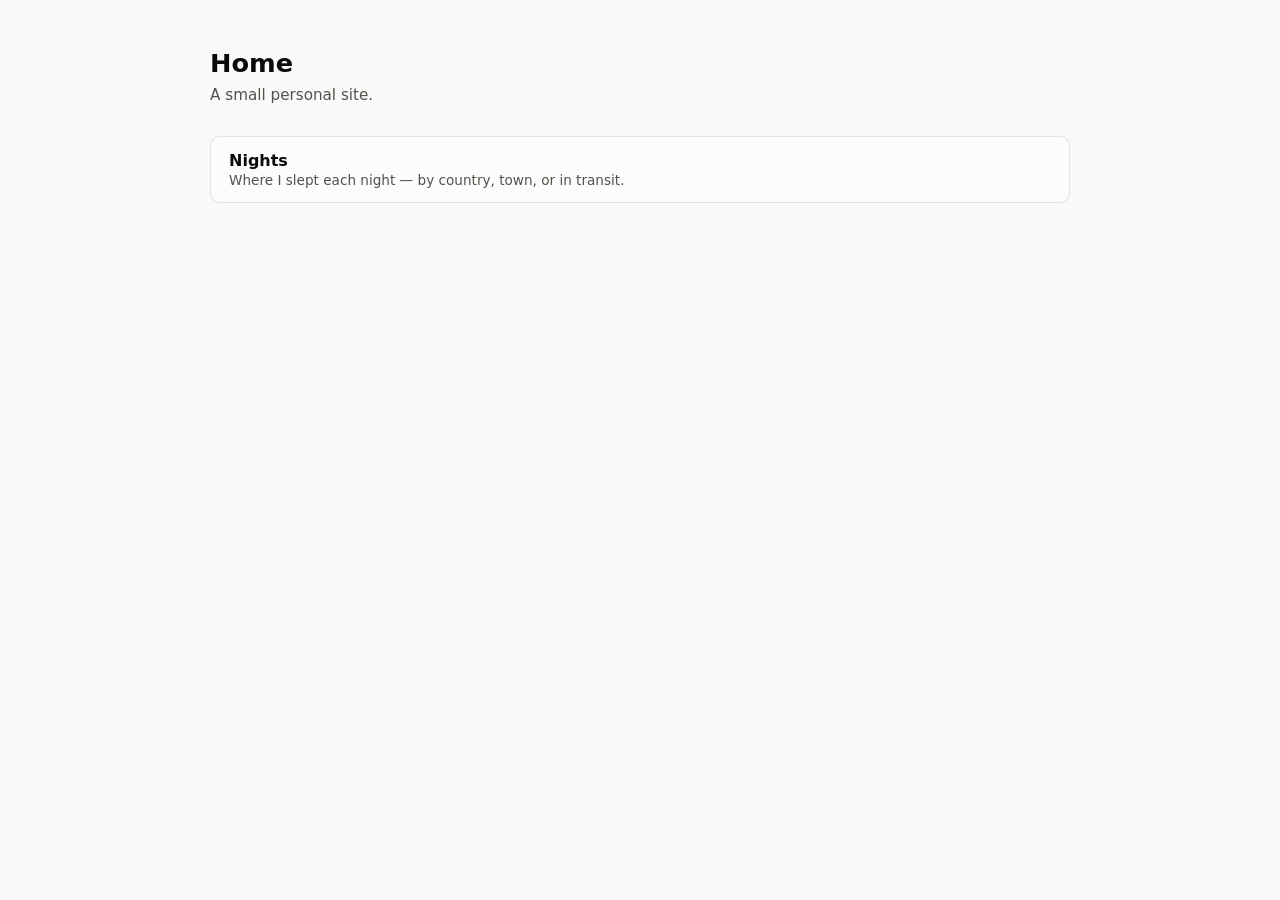
==== index.html @ d9fa3914 "Add nights tracker site: landing page, aggregate views, automation Co-Authored-By: Claude Sonnet 5 <" ====
<!DOCTYPE html>
<html lang="en">
<head>
<meta charset="UTF-8">
<meta name="viewport" content="width=device-width, initial-scale=1">
<meta name="robots" content="noindex, nofollow">
<title>Home</title>
<link rel="stylesheet" href="assets/style.css">
</head>
<body>
<div class="page">
  <h1>Home</h1>
  <p class="subtitle">A small personal site.</p>
  <ul class="link-list">
    <li>
      <a href="nights/">
        Nights
        <span class="desc">Where I slept each night — by country, town, or in transit.</span>
      </a>
    </li>
  </ul>
</div>
</body>
</html>
---- assets/style.css ----
/* Shared tokens — see the dataviz skill's reference palette. */
:root {
  color-scheme: light;
  --page: #f9f9f7;
  --surface: #fcfcfb;
  --text-primary: #0b0b0b;
  --text-secondary: #52514e;
  --text-muted: #898781;
  --gridline: #e1e0d9;
  --baseline: #c3c2b7;
  --border: rgba(11, 11, 11, 0.10);
  --series-1: #2a78d6;
  --series-2: #eb6834;
  --series-3: #1baf7a;
  --series-4: #eda100;
  --series-5: #e87ba4;
  --series-6: #008300;
  --series-7: #4a3aa7;
  --series-8: #e34948;
}

@media (prefers-color-scheme: dark) {
  :root:where(:not([data-theme="light"])) {
    color-scheme: dark;
    --page: #0d0d0d;
    --surface: #1a1a19;
    --text-primary: #ffffff;
    --text-secondary: #c3c2b7;
    --text-muted: #898781;
    --gridline: #2c2c2a;
    --baseline: #383835;
    --border: rgba(255, 255, 255, 0.10);
    --series-1: #3987e5;
    --series-2: #d95926;
    --series-3: #199e70;
    --series-4: #c98500;
    --series-5: #d55181;
    --series-6: #008300;
    --series-7: #9085e9;
    --series-8: #e66767;
  }
}

:root[data-theme="dark"] {
  color-scheme: dark;
  --page: #0d0d0d;
  --surface: #1a1a19;
  --text-primary: #ffffff;
  --text-secondary: #c3c2b7;
  --text-muted: #898781;
  --gridline: #2c2c2a;
  --baseline: #383835;
  --border: rgba(255, 255, 255, 0.10);
  --series-1: #3987e5;
  --series-2: #d95926;
  --series-3: #199e70;
  --series-4: #c98500;
  --series-5: #d55181;
  --series-6: #008300;
  --series-7: #9085e9;
  --series-8: #e66767;
}

* { box-sizing: border-box; }

body {
  margin: 0;
  background: var(--page);
  color: var(--text-primary);
  font-family: system-ui, -apple-system, "Segoe UI", sans-serif;
  -webkit-font-smoothing: antialiased;
}

.page {
  max-width: 900px;
  margin: 0 auto;
  padding: 48px 20px 80px;
}

h1 {
  font-size: 1.6rem;
  font-weight: 650;
  margin: 0 0 8px;
}

.subtitle {
  color: var(--text-secondary);
  margin: 0 0 32px;
  font-size: 0.95rem;
}

a { color: var(--series-1); text-decoration: none; }
a:hover { text-decoration: underline; }

.card {
  background: var(--surface);
  border: 1px solid var(--border);
  border-radius: 12px;
  padding: 16px 20px;
}

.link-list {
  list-style: none;
  margin: 0;
  padding: 0;
  display: flex;
  flex-direction: column;
  gap: 10px;
}

.link-list a {
  display: block;
  padding: 14px 18px;
  border-radius: 10px;
  border: 1px solid var(--border);
  background: var(--surface);
  color: var(--text-primary);
  font-weight: 600;
}

.link-list a:hover {
  border-color: var(--series-1);
  text-decoration: none;
}

.link-list .desc {
  display: block;
  font-weight: 400;
  color: var(--text-secondary);
  font-size: 0.85rem;
  margin-top: 2px;
}

button {
  font-family: inherit;
  font-size: 0.95rem;
  cursor: pointer;
}

.btn {
  padding: 10px 16px;
  border-radius: 8px;
  border: 1px solid var(--border);
  background: var(--surface);
  color: var(--text-primary);
}

.btn:hover { border-color: var(--series-1); }

.btn-primary {
  background: var(--series-1);
  color: #ffffff;
  border-color: transparent;
}
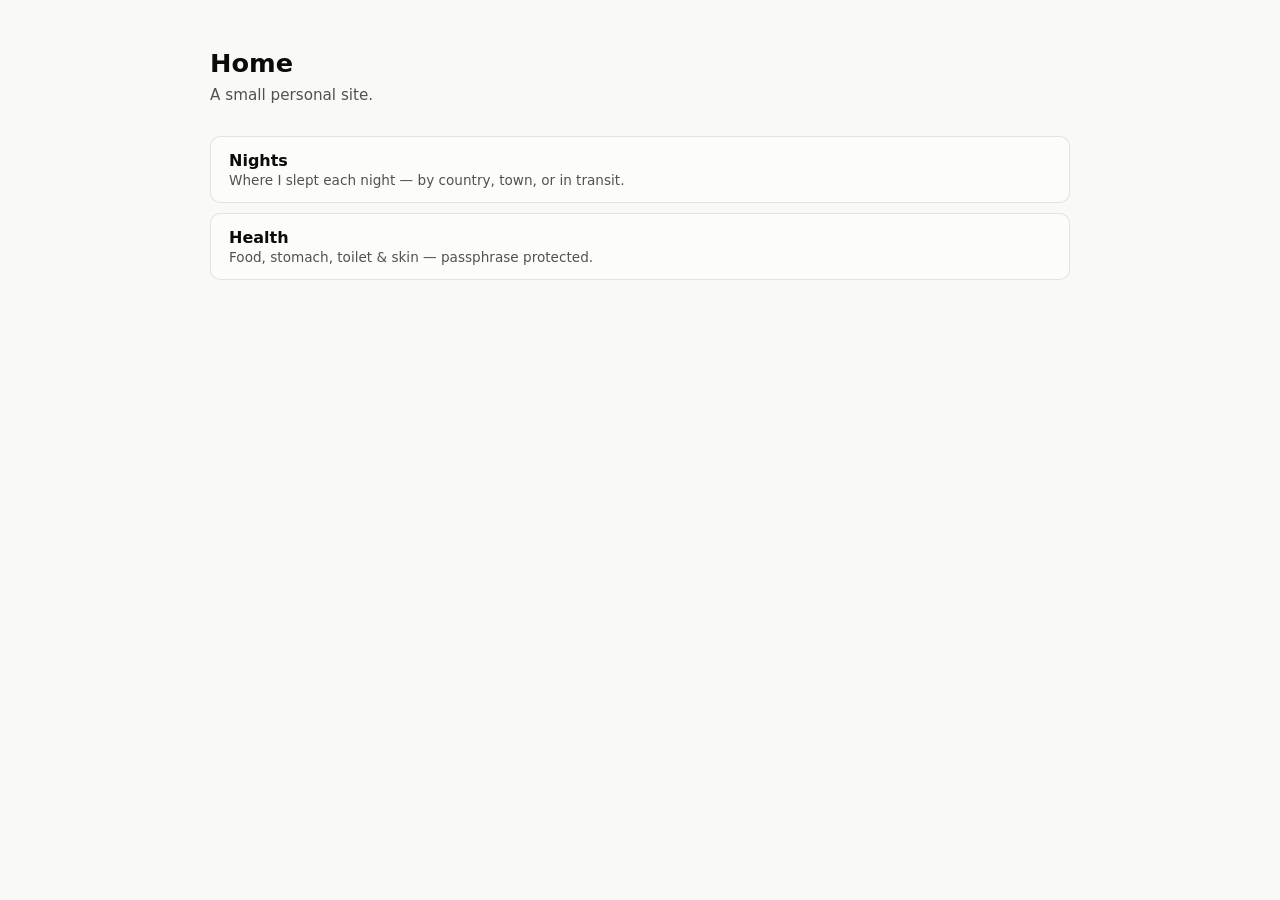
==== commit 62bdc83f: "Add health tracker: food, stomach, toilet, skin logging New passphrase-gated subpage (separate priva" ====
--- a/index.html
+++ b/index.html
@@ -18,6 +18,12 @@
         <span class="desc">Where I slept each night — by country, town, or in transit.</span>
       </a>
     </li>
+    <li>
+      <a href="health/">
+        Health
+        <span class="desc">Food, stomach, toilet &amp; skin — passphrase protected.</span>
+      </a>
+    </li>
   </ul>
 </div>
 </body>
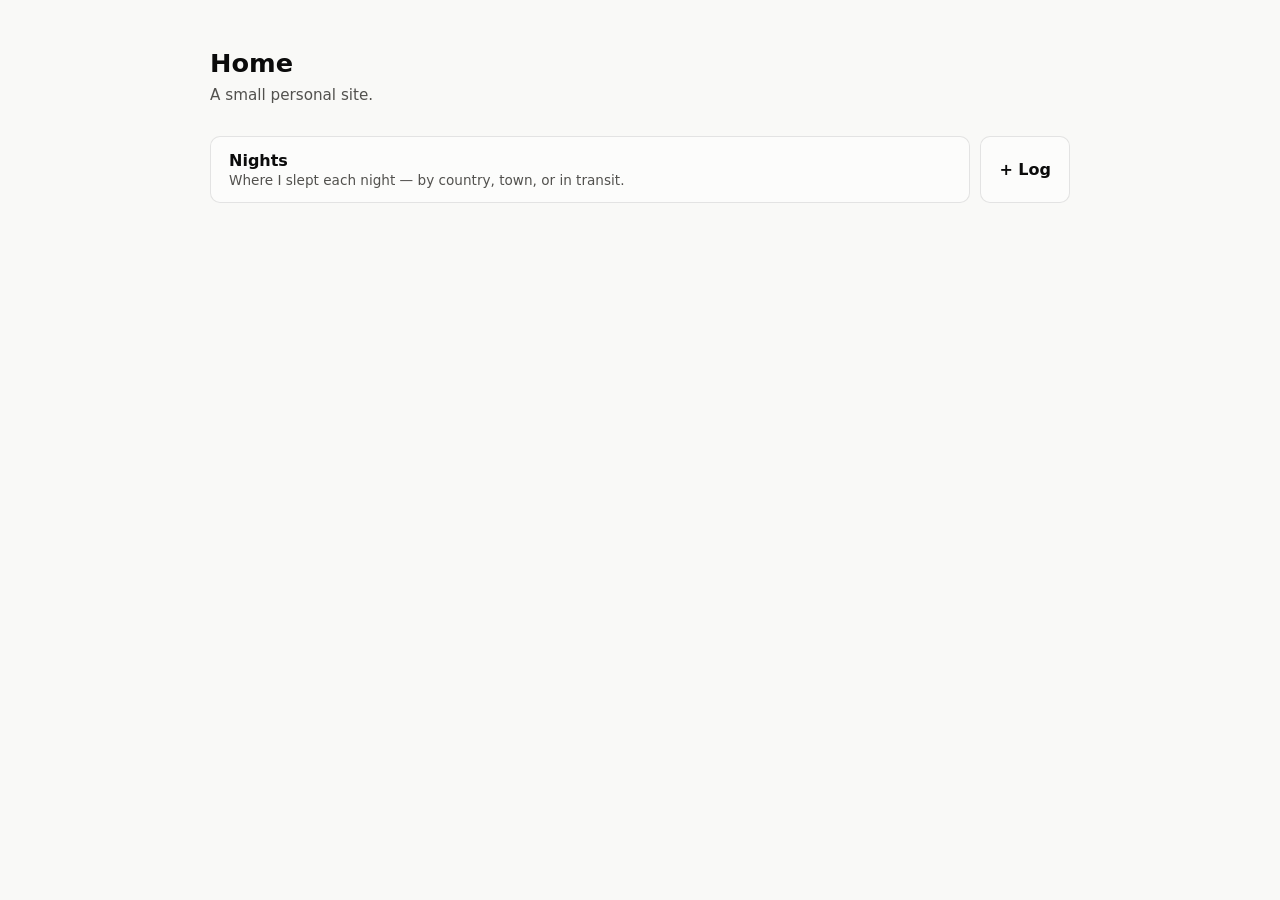
==== commit 80ce7e30: "Remove the health tracker entirely; improve nights gap detection - Deleted health/, assets/health-da" ====
--- a/index.html
+++ b/index.html
@@ -12,17 +12,12 @@
   <h1>Home</h1>
   <p class="subtitle">A small personal site.</p>
   <ul class="link-list">
-    <li>
-      <a href="nights/">
+    <li class="link-row">
+      <a href="nights/" class="link-main">
         Nights
         <span class="desc">Where I slept each night — by country, town, or in transit.</span>
       </a>
-    </li>
-    <li>
-      <a href="health/">
-        Health
-        <span class="desc">Food, stomach, toilet &amp; skin — passphrase protected.</span>
-      </a>
+      <a href="nights/log/" class="btn log-btn">+ Log</a>
     </li>
   </ul>
 </div>
--- a/assets/style.css
+++ b/assets/style.css
@@ -131,6 +131,19 @@
   margin-top: 2px;
 }
 
+.link-row {
+  display: flex;
+  align-items: stretch;
+  gap: 10px;
+}
+.link-row .link-main { flex: 1; }
+.link-row .log-btn {
+  display: flex;
+  align-items: center;
+  text-decoration: none;
+  white-space: nowrap;
+}
+
 button {
   font-family: inherit;
   font-size: 0.95rem;
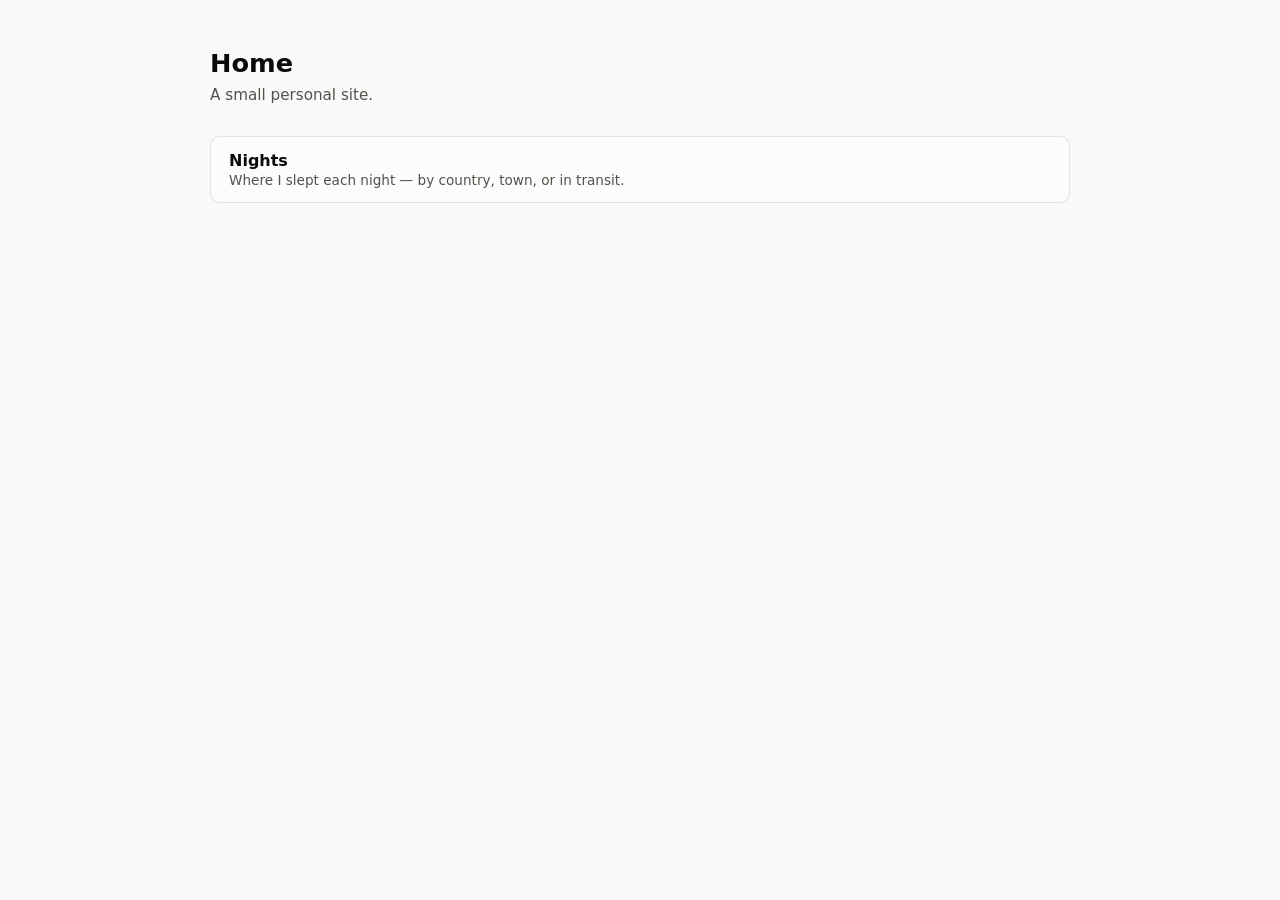
==== commit 7aed7103: "Move + Log to the calendar page; click a day to log or change it - Home page: + Log button removed; " ====
--- a/index.html
+++ b/index.html
@@ -5,19 +5,18 @@
 <meta name="viewport" content="width=device-width, initial-scale=1">
 <meta name="robots" content="noindex, nofollow">
 <title>Home</title>
-<link rel="stylesheet" href="assets/style.css">
+<link rel="stylesheet" href="assets/style.css?v=20261111174329">
 </head>
 <body>
 <div class="page">
   <h1>Home</h1>
   <p class="subtitle">A small personal site.</p>
   <ul class="link-list">
-    <li class="link-row">
-      <a href="nights/" class="link-main">
+    <li>
+      <a href="nights/">
         Nights
         <span class="desc">Where I slept each night — by country, town, or in transit.</span>
       </a>
-      <a href="nights/log/" class="btn log-btn">+ Log</a>
     </li>
   </ul>
 </div>
--- a/assets/style.css
+++ b/assets/style.css
@@ -131,19 +131,6 @@
   margin-top: 2px;
 }
 
-.link-row {
-  display: flex;
-  align-items: stretch;
-  gap: 10px;
-}
-.link-row .link-main { flex: 1; }
-.link-row .log-btn {
-  display: flex;
-  align-items: center;
-  text-decoration: none;
-  white-space: nowrap;
-}
-
 button {
   font-family: inherit;
   font-size: 0.95rem;
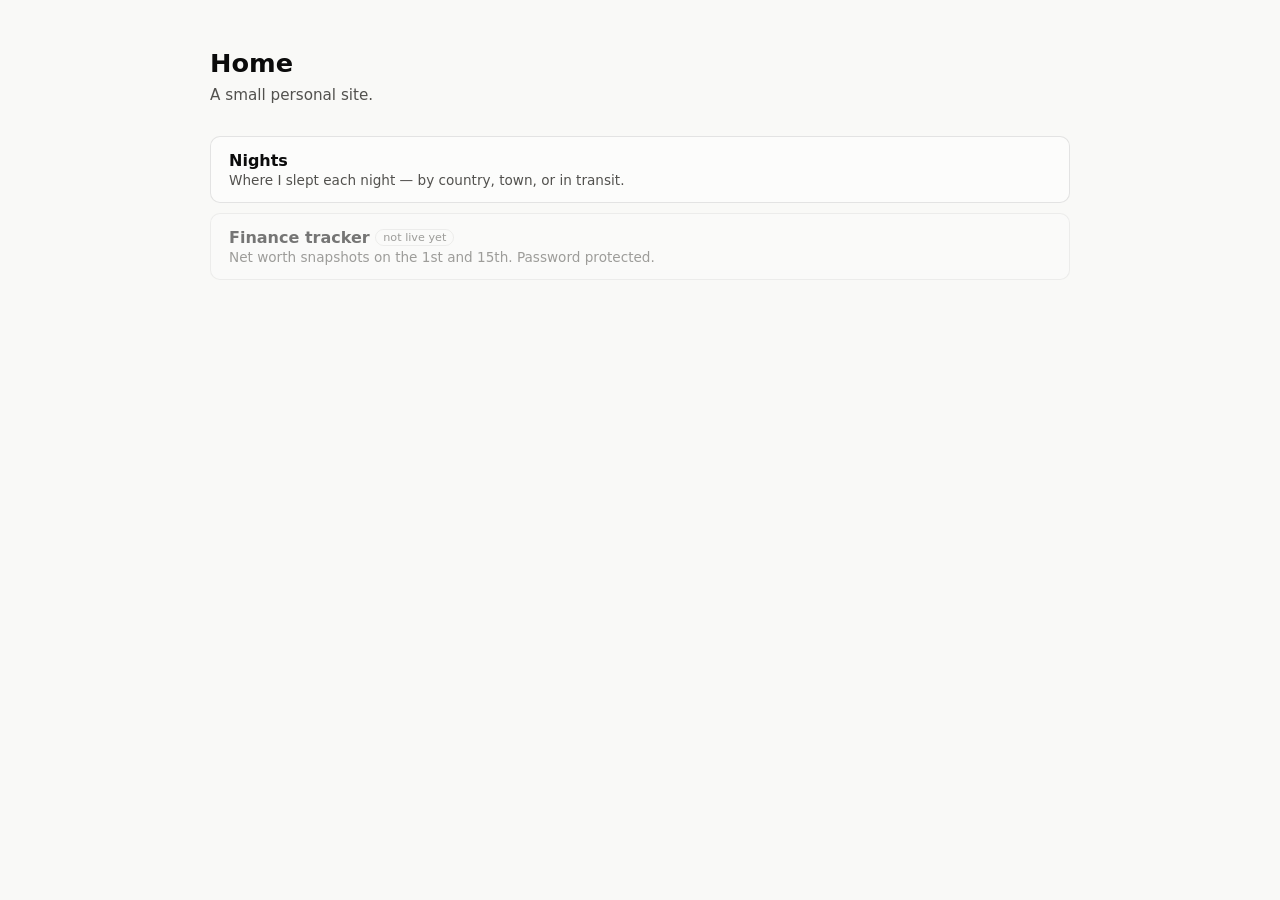
==== commit 1d45be24: "Landing page: build the site list from assets/sites.js; add Finance tracker Co-Authored-By: Claude O" ====
--- a/index.html
+++ b/index.html
@@ -5,20 +5,43 @@
 <meta name="viewport" content="width=device-width, initial-scale=1">
 <meta name="robots" content="noindex, nofollow">
 <title>Home</title>
-<link rel="stylesheet" href="assets/style.css?v=20261111174329">
+<link rel="stylesheet" href="assets/style.css?v=20261116203435">
 </head>
 <body>
 <div class="page">
   <h1>Home</h1>
   <p class="subtitle">A small personal site.</p>
-  <ul class="link-list">
-    <li>
-      <a href="nights/">
-        Nights
-        <span class="desc">Where I slept each night — by country, town, or in transit.</span>
-      </a>
-    </li>
-  </ul>
+  <ul class="link-list" id="sites"></ul>
 </div>
+<script type="module">
+  import { SITES } from "./assets/sites.js?v=20261116203435";
+
+  const list = document.getElementById("sites");
+  for (const site of SITES) {
+    const item = document.createElement("li");
+    const card = document.createElement(site.href ? "a" : "div");
+    card.className = site.href ? "" : "pending";
+    if (site.href) card.href = site.href;
+
+    const title = document.createElement("span");
+    title.className = "title";
+    title.textContent = site.title;
+    if (site.href && /^https?:\/\//.test(site.href)) title.append(" ↗");
+    if (!site.href) {
+      const badge = document.createElement("span");
+      badge.className = "badge";
+      badge.textContent = "not live yet";
+      title.append(" ", badge);
+    }
+
+    const desc = document.createElement("span");
+    desc.className = "desc";
+    desc.textContent = site.desc;
+
+    card.append(title, desc);
+    item.append(card);
+    list.append(item);
+  }
+</script>
 </body>
 </html>
--- a/assets/style.css
+++ b/assets/style.css
@@ -108,7 +108,8 @@
   gap: 10px;
 }
 
-.link-list a {
+.link-list a,
+.link-list .pending {
   display: block;
   padding: 14px 18px;
   border-radius: 10px;
@@ -121,6 +122,22 @@
 .link-list a:hover {
   border-color: var(--series-1);
   text-decoration: none;
+}
+
+.link-list .pending {
+  opacity: 0.55;
+  cursor: default;
+}
+
+.link-list .badge {
+  font-size: 0.7rem;
+  font-weight: 500;
+  color: var(--text-secondary);
+  border: 1px solid var(--border);
+  border-radius: 999px;
+  padding: 1px 7px;
+  vertical-align: 2px;
+  white-space: nowrap;
 }
 
 .link-list .desc {
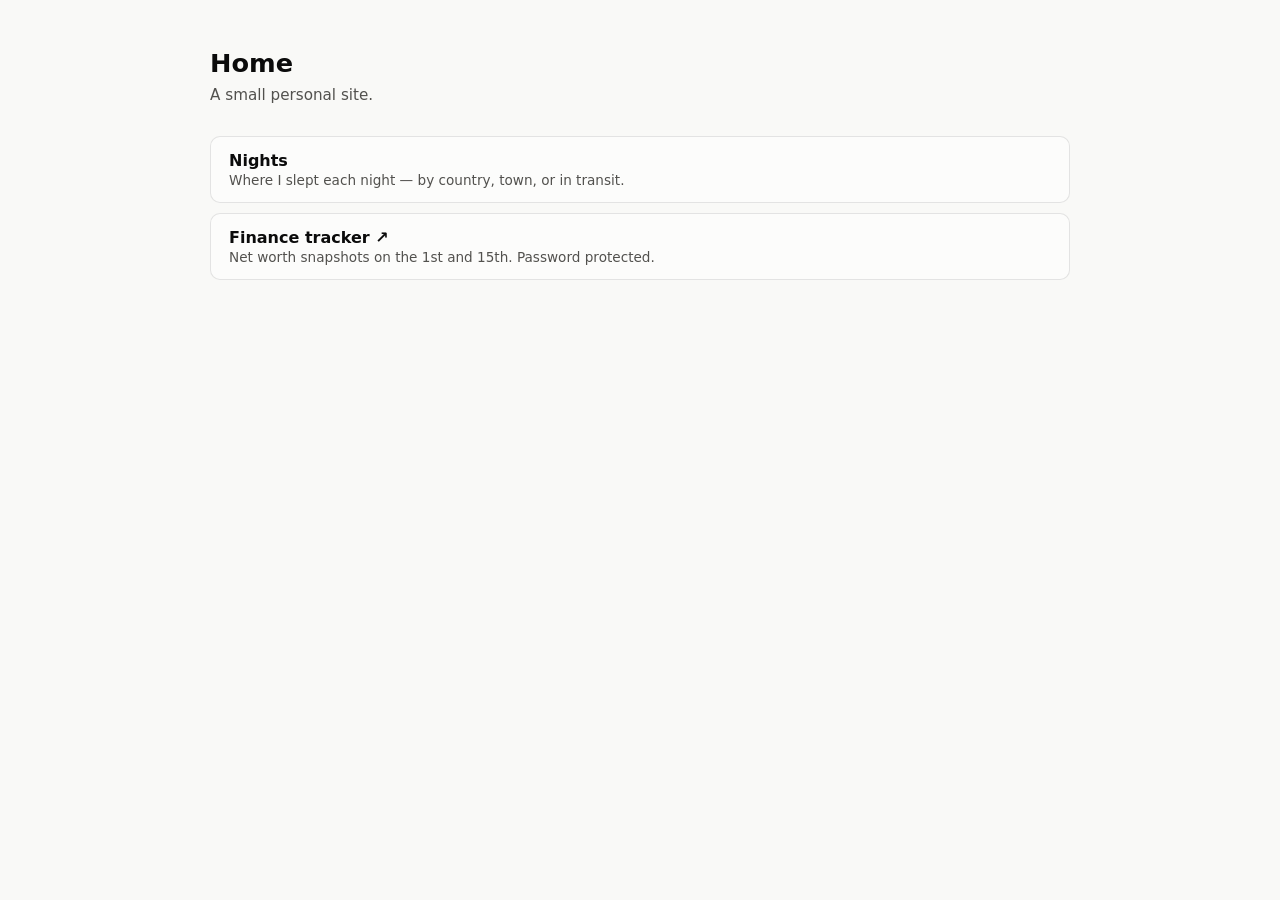
==== commit 8e5afd93: "Landing page: link the live finance tracker Co-Authored-By: Claude Opus 5.5 <noreply@anthropic.com>" ====
--- a/index.html
+++ b/index.html
@@ -5,7 +5,7 @@
 <meta name="viewport" content="width=device-width, initial-scale=1">
 <meta name="robots" content="noindex, nofollow">
 <title>Home</title>
-<link rel="stylesheet" href="assets/style.css?v=20261116203435">
+<link rel="stylesheet" href="assets/style.css?v=20261116204048">
 </head>
 <body>
 <div class="page">
@@ -14,7 +14,7 @@
   <ul class="link-list" id="sites"></ul>
 </div>
 <script type="module">
-  import { SITES } from "./assets/sites.js?v=20261116203435";
+  import { SITES } from "./assets/sites.js?v=20261116204048";
 
   const list = document.getElementById("sites");
   for (const site of SITES) {
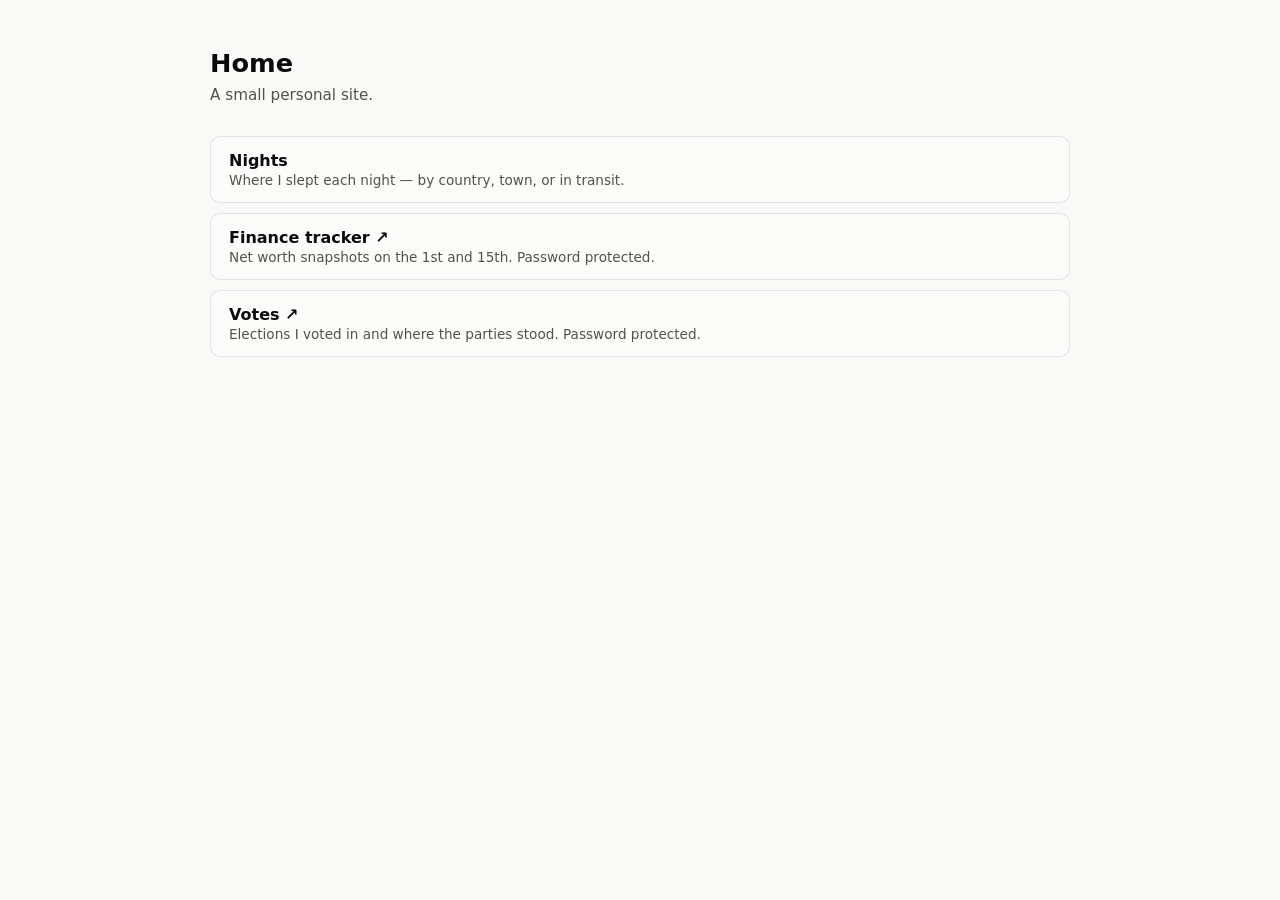
==== commit 64d2a473: "Landing page: add Votes Co-Authored-By: Claude Opus 5.5 <noreply@anthropic.com>" ====
--- a/index.html
+++ b/index.html
@@ -5,7 +5,7 @@
 <meta name="viewport" content="width=device-width, initial-scale=1">
 <meta name="robots" content="noindex, nofollow">
 <title>Home</title>
-<link rel="stylesheet" href="assets/style.css?v=20261116204048">
+<link rel="stylesheet" href="assets/style.css?v=20261117105639">
 </head>
 <body>
 <div class="page">
@@ -14,7 +14,7 @@
   <ul class="link-list" id="sites"></ul>
 </div>
 <script type="module">
-  import { SITES } from "./assets/sites.js?v=20261116204048";
+  import { SITES } from "./assets/sites.js?v=20261117105639";
 
   const list = document.getElementById("sites");
   for (const site of SITES) {
